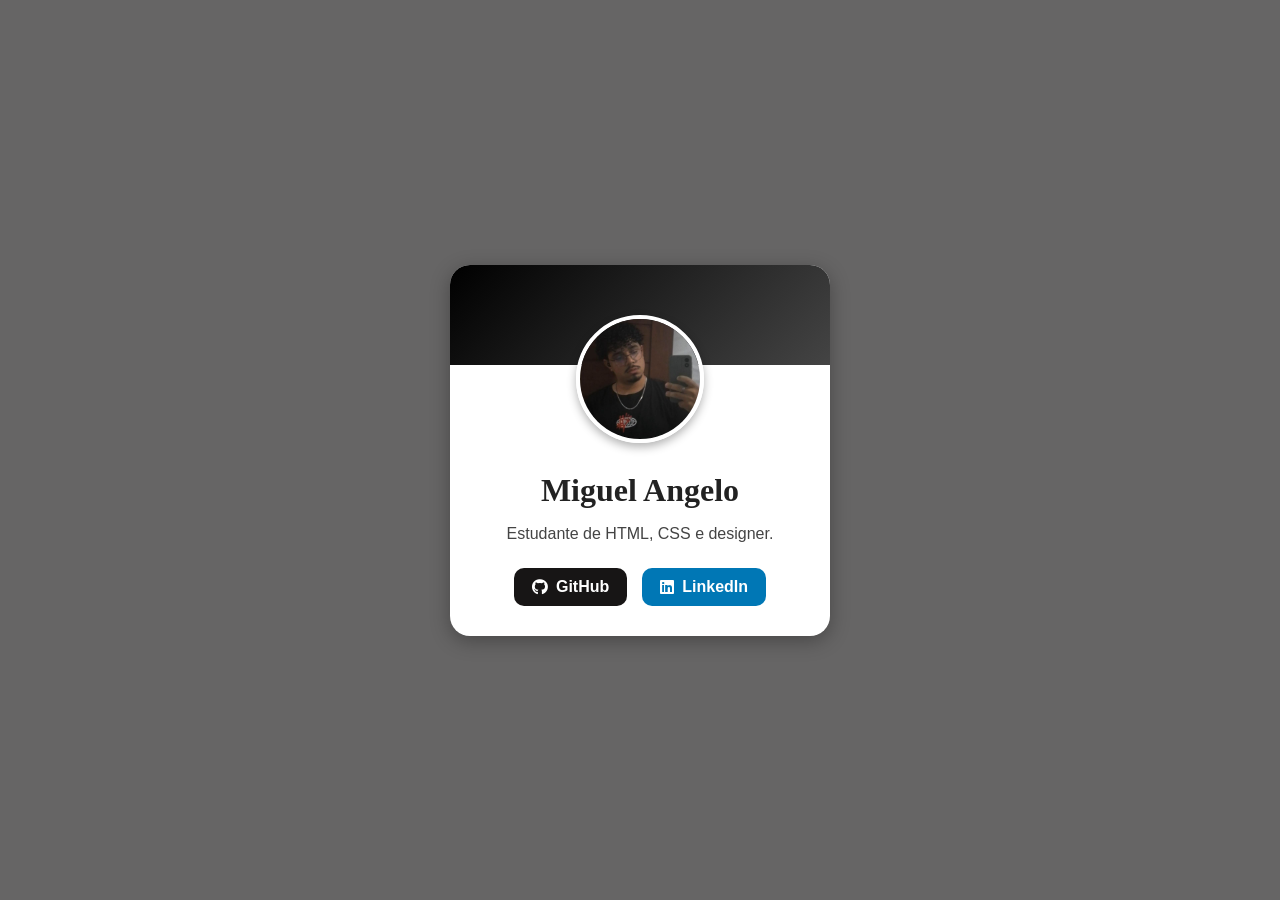
==== portifolio-card/index.html @ 500b4d0a "primeira atividade" ====
<!DOCTYPE html>
<html lang="pt-br">
<head>
    <meta charset="UTF-8">
    <meta name="viewport" content="width=device-width, initial-scale=1.0">
    <title>Portfólio Card</title>
    <link rel="stylesheet"
    href="https://cdnjs.cloudflare.com/ajax/libs/font-awesome/6.5.1/css/all.min.css">

    <link rel="stylesheet" href="index.css">
</head>
<body>

    <div class="card">
        
        <div class="banner"></div>

        <img src="fotomiguel.jpeg" alt="foto">

        <h1>Miguel Angelo</h1>

        <p class="descricao">
            Estudante de HTML, CSS e designer.
        </p>

        <div class="botoes">

            <a href="https://github.com/miguel90s"
            target="_blank"
            class="github">

                <i class="fa-brands fa-github"></i>
                GitHub
            </a>

            <a href="https://www.linkedin.com/in/miguel-angelo-pordeus-680359403/"
            target="_blank"
            class="linkedin">

                <i class="fa-brands fa-linkedin"></i>
                LinkedIn
            </a>

        </div>

    </div>

</body>
</html>
---- portifolio-card/index.css ----
body{
    margin: 0;
    height: 100vh;
    display: flex;
    justify-content: center;
    align-items: center;
    background-color: #666565;
    font-family: Arial, Helvetica, sans-serif;
}

.card{
    width: 320px;
    background-color: white;
    border-radius: 20px;
    padding: 30px;
    text-align: center;
    box-shadow: 0px 5px 20px rgba(0,0,0,0.3);
    position: relative;
    overflow: hidden;
}


.banner{
    width: 100%;
    height: 100px;
    background: linear-gradient(135deg, #000000, #444444);
    position: absolute;
    top: 0;
    left: 0;
}


.card img{
    width: 120px;
    height: 120px;
    border-radius: 50%;
    object-fit: cover;
    position: relative;
    margin-top: 20px;
    border: 4px solid white;
    box-shadow: 0px 4px 10px rgba(0,0,0,0.3);
    margin-bottom: 15px;
}

.card h1{
    font-family: cursive;
    margin: 10px 0;
    color: #222;
}

.card p{
    font-family:'Gill Sans', 'Gill Sans MT', Calibri, 'Trebuchet MS', sans-serif;
}

.descricao{
    color: #444;
    margin-bottom: 25px;
}


.botoes{
    display: flex;
    justify-content: center;
    gap: 15px;
}


.botoes a{
    text-decoration: none;
    padding: 10px 18px;
    border-radius: 10px;
    color: white;
    font-weight: bold;

    display: flex;
    align-items: center;
    gap: 8px;

    transition: 0.3s;
}

.github{
    background-color: #171515;
}


.linkedin{
    background-color: #0077b5;
}


.botoes a:hover{
    transform: scale(1.05);
    opacity: 0.9;
}
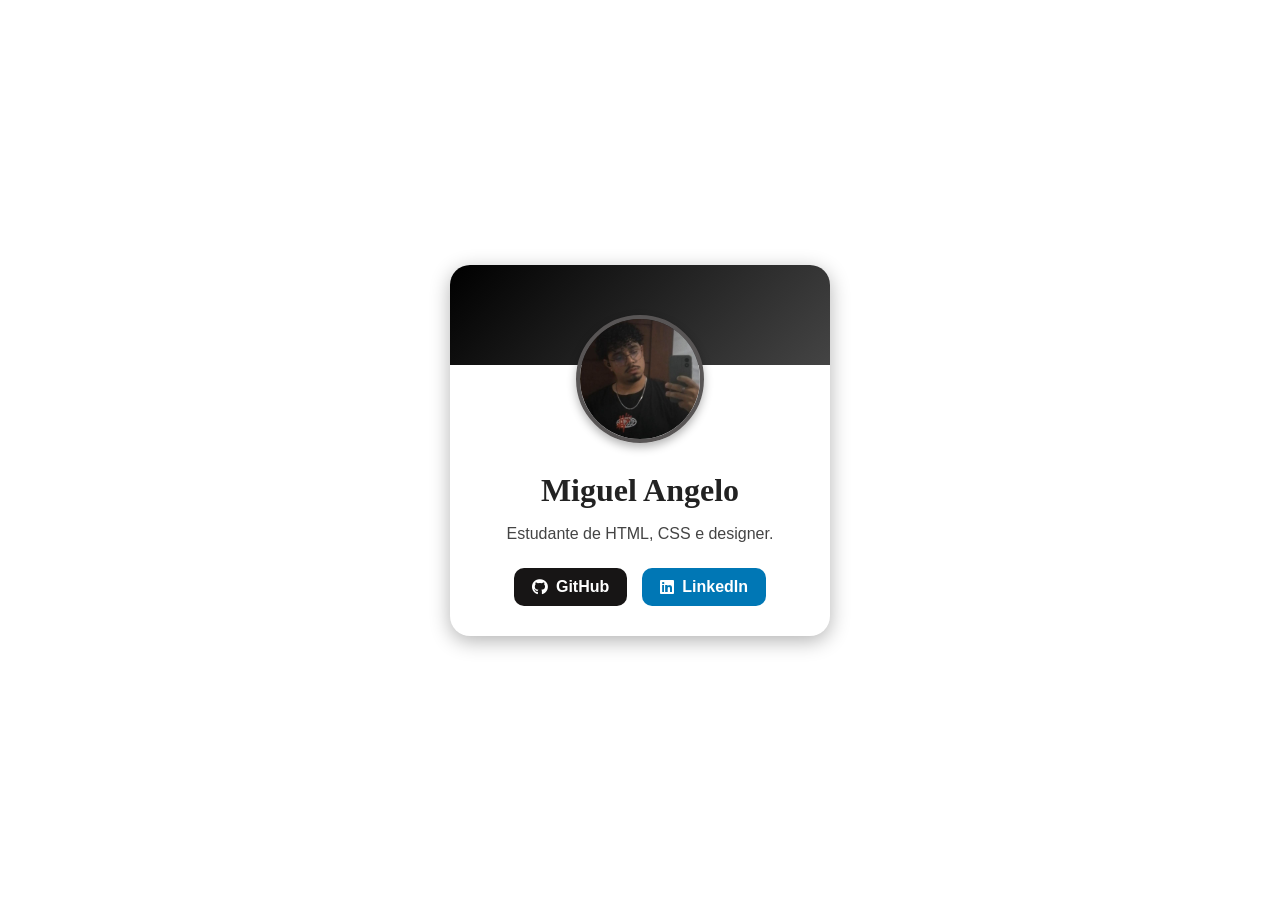
==== commit 3c93560f: "primeira atividade" ====
--- a/portifolio-card/index.html
+++ b/portifolio-card/index.html
@@ -18,6 +18,7 @@
         <img src="fotomiguel.jpeg" alt="foto">
 
         <h1>Miguel Angelo</h1>
+
 
         <p class="descricao">
             Estudante de HTML, CSS e designer.
--- a/portifolio-card/index.css
+++ b/portifolio-card/index.css
@@ -1,10 +1,12 @@
 body{
+    background-image: url(https://images.unsplash.com/photo-1708112292872-fd5612affa79?q=80&w=1209&auto=format&fit=crop&ixlib=rb-4.1.0&ixid=M3wxMjA3fDB8MHxwaG90by1wYWdlfHx8fGVufDB8fHx8fA%3D%3D);
+    background-repeat: no-repeat;
+    background-size: 100% 100%;
     margin: 0;
     height: 100vh;
     display: flex;
     justify-content: center;
     align-items: center;
-    background-color: #666565;
     font-family: Arial, Helvetica, sans-serif;
 }
 
@@ -37,7 +39,7 @@
     object-fit: cover;
     position: relative;
     margin-top: 20px;
-    border: 4px solid white;
+    border: 4px solid rgb(88, 85, 85);
     box-shadow: 0px 4px 10px rgba(0,0,0,0.3);
     margin-bottom: 15px;
 }
